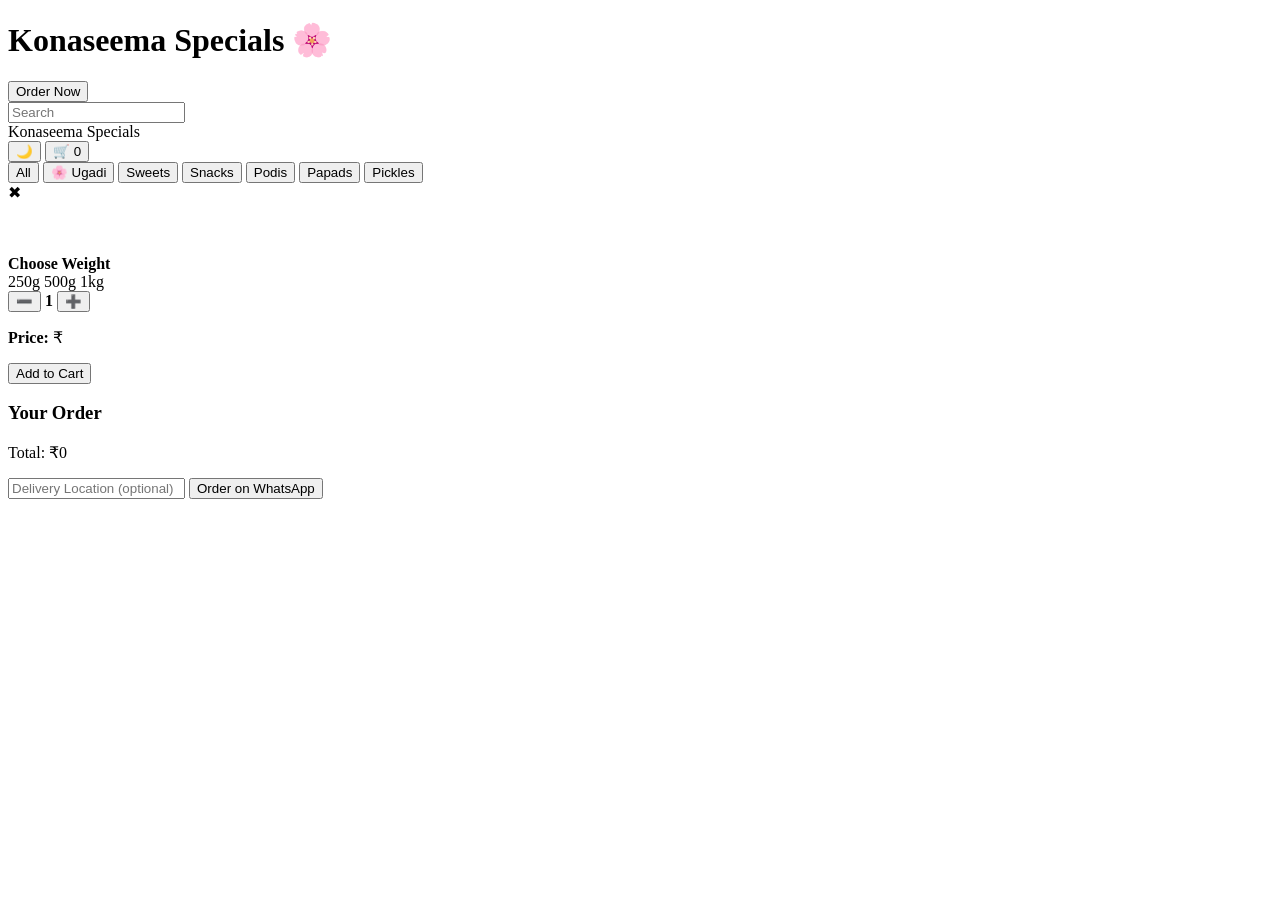
==== index.html @ 53cd60fb "Update index.html" ====
<!DOCTYPE html>
<html lang="en">
<head>
<meta charset="UTF-8">
<meta name="viewport" content="width=device-width, initial-scale=1.0">
<title>Konaseema Specials – WhatsApp Menu</title>
<link href="https://fonts.googleapis.com/css2?family=Poppins:wght@300;400;500;600;700&display=swap" rel="stylesheet">
<link rel="stylesheet" href="style.css">
</head>
<body>

<div class="hero">
  <div>
    <h1>Konaseema Specials 🌸</h1>
    <button onclick="scrollToTop()">Order Now</button>
  </div>
</div>

<header>
  <input class="search" placeholder="Search" oninput="searchItems(this.value)">
  <div class="logo" onclick="scrollToTop()">Konaseema Specials</div>
  <div>
    <button class="toggle" onclick="toggleDark()">🌙</button>
    <button onclick="toggleCart()">🛒 <span id="count">0</span></button>
  </div>
</header>

<div class="featured" id="featured"></div>

<div class="categories">
  <button class="active" onclick="setCat('All',this)">All</button>
  <button onclick="setCat('Ugadi',this)">🌸 Ugadi</button>
  <button onclick="setCat('Sweets',this)">Sweets</button>
  <button onclick="setCat('Snacks',this)">Snacks</button>
  <button onclick="setCat('Podis',this)">Podis</button>
  <button onclick="setCat('Papads',this)">Papads</button>
  <button onclick="setCat('Pickles',this)">Pickles</button>
</div>

<div class="products" id="products"></div>

<!-- Modal -->
<div class="modal" id="modal">
  <div class="modal-content">
    <span class="modal-close" onclick="closeModal()">✖</span>
    <h3 id="mName"></h3>
    <img id="mImg" style="width:100%;border-radius:16px;margin-bottom:.6rem" loading="lazy">
    <p id="mDesc"></p>
    <strong>Choose Weight</strong>
    <div class="weight-boxes">
      <span onclick="setWeight(250,this)">250g</span>
      <span class="active" onclick="setWeight(500,this)">500g</span>
      <span onclick="setWeight(1000,this)">1kg</span>
    </div>
    <div class="qty-box">
      <button onclick="changeModalQty(-1)">➖</button>
      <strong id="modalQty">1</strong>
      <button onclick="changeModalQty(1)">➕</button>
    </div>
    <p><strong>Price:</strong> ₹<span id="mPrice"></span></p>
    <button class="primary" onclick="addToCart()">Add to Cart</button>
  </div>
</div>

<!-- Cart -->
<div class="cart" id="cart">
  <h3>Your Order</h3>
  <div id="cartItems"></div>
  <p>Total: ₹<span id="total">0</span></p>
  <input id="location" placeholder="Delivery Location (optional)">
  <button class="primary" onclick="checkout()">Order on WhatsApp</button>
</div>

<script src="script.js"></script>
</body>
</html>
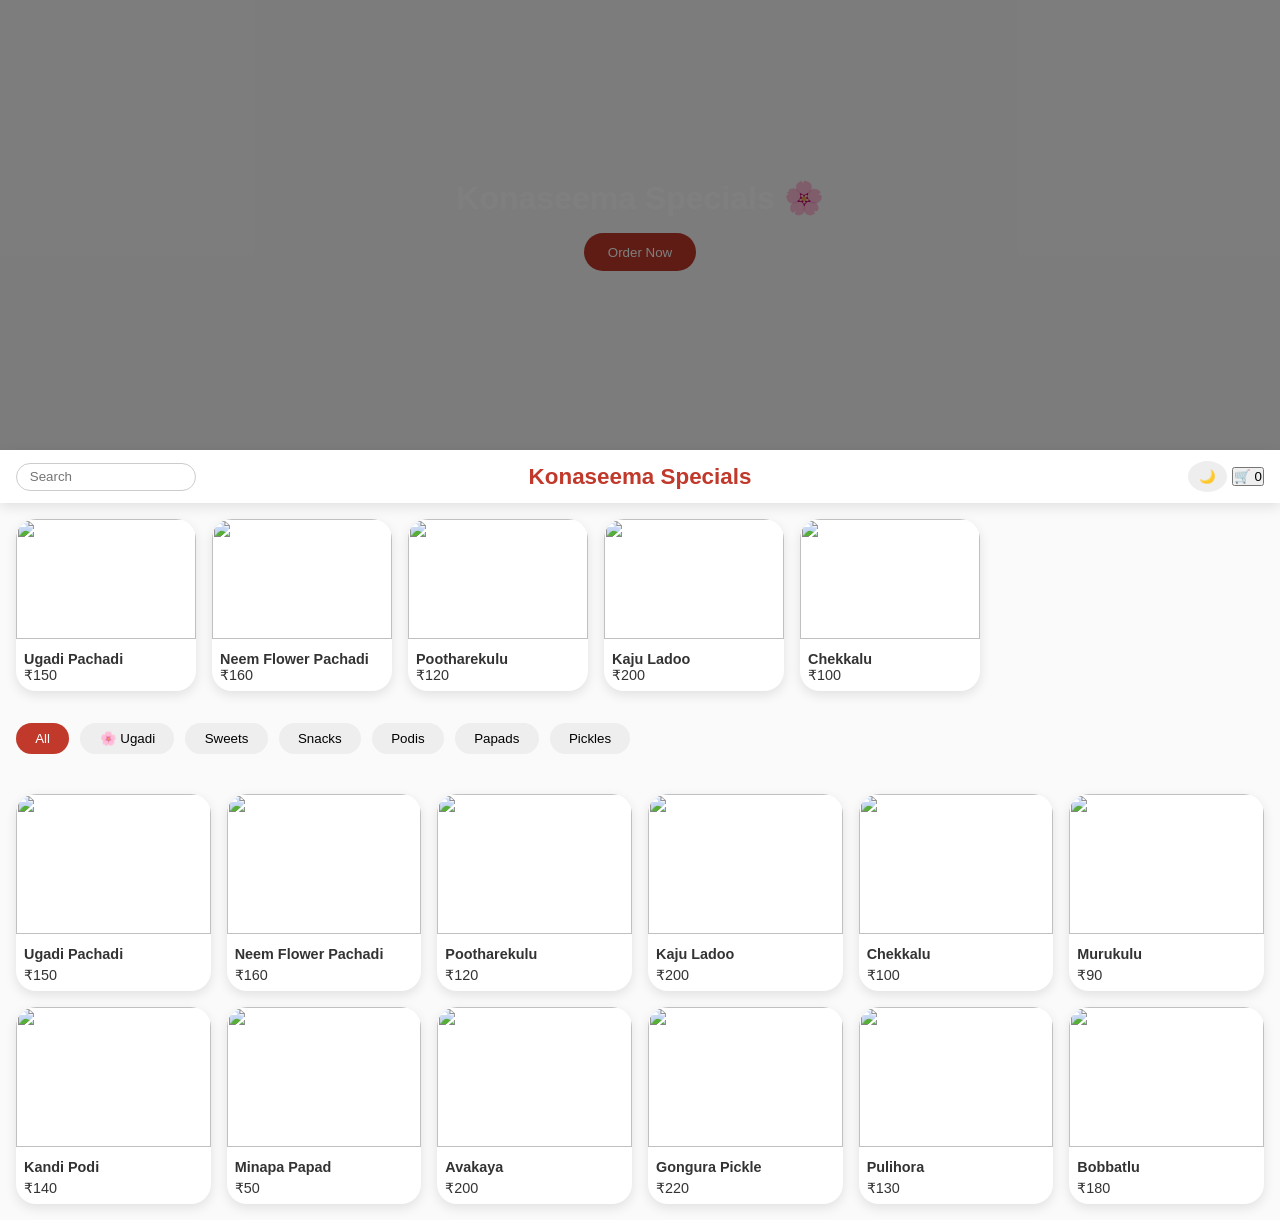
==== commit 0b638b4c: "Update index.html" ====
--- a/index.html
+++ b/index.html
@@ -71,6 +71,12 @@
   <button class="primary" onclick="checkout()">Order on WhatsApp</button>
 </div>
 
+<!-- Sticky WhatsApp Button -->
+<button class="whatsapp-btn" onclick="checkout()">🟢 Order on WhatsApp</button>
+
+<!-- Toast Notification -->
+<div id="toast">Item Added to Cart ✅</div>
+
 <script src="script.js"></script>
 </body>
 </html>
--- a/style.css
+++ b/style.css
@@ -0,0 +1,71 @@
+*{box-sizing:border-box;margin:0;padding:0;font-family:'Poppins',sans-serif;}
+body{background:#fafafa;color:#333;scroll-behavior:smooth;}
+body.dark{background:#121212;color:#eee;}
+
+header{position:sticky;top:0;background:#fff;padding:0.7rem 1rem;display:flex;align-items:center;justify-content:space-between;box-shadow:0 4px 12px rgba(0,0,0,.1);z-index:30;}
+.logo{position:absolute;left:50%;transform:translateX(-50%);font-weight:700;font-size:1.4rem;color:#c0392b;cursor:pointer;}
+.search{width:180px;padding:.35rem .8rem;border-radius:20px;border:1px solid #ccc;}
+.toggle{border:none;background:#eee;border-radius:50%;padding:.5rem .7rem;cursor:pointer;}
+button{cursor:pointer;}
+
+.hero{height:50vh;background:url('https://images.unsplash.com/photo-1601050690597-df0568f70950?auto=format&fit=crop&w=1400&q=80') center/cover no-repeat;display:flex;align-items:center;justify-content:center;text-align:center;position:relative;}
+.hero::after{content:'';position:absolute;inset:0;background:rgba(0,0,0,.5);}
+.hero h1{color:#fff;font-size:2rem;z-index:1;margin-bottom:1rem;}
+.hero button{z-index:1;padding:0.7rem 1.5rem;border:none;border-radius:50px;background:#c0392b;color:#fff;}
+
+.featured{padding:1rem;display:flex;gap:1rem;overflow-x:auto;transition:all .3s;}
+.featured::-webkit-scrollbar{display:none;}
+.featured-item{min-width:180px;background:#fff;border-radius:20px;box-shadow:0 4px 12px rgba(0,0,0,.1);flex-shrink:0;transition:transform .3s,opacity .3s;}
+.featured-item.hide{opacity:0;transform:translateX(-50px);}
+.featured-item:hover{transform:scale(1.05);}
+.featured-item img{width:100%;height:120px;object-fit:cover;border-radius:20px 20px 0 0;}
+.featured-item .info{padding:.5rem;font-size:0.9rem;}
+
+.categories{display:flex;gap:.7rem;padding:1rem;overflow-x:auto;margin-bottom:.5rem;}
+.categories button{border:none;padding:.5rem 1.2rem;border-radius:25px;background:#eee;font-weight:500;}
+.categories button.active{background:#c0392b;color:#fff;}
+
+.products{padding:1rem;display:grid;grid-template-columns:repeat(auto-fill,minmax(180px,1fr));gap:1rem;}
+.product{background:#fff;border-radius:20px;overflow:hidden;box-shadow:0 4px 12px rgba(0,0,0,.1);transition:transform .3s;}
+.product:hover{transform:scale(1.03);}
+.product img{width:100%;height:140px;object-fit:cover;}
+.product .info{padding:.5rem;font-size:0.9rem;}
+.product .info strong{display:block;margin-bottom:.3rem;font-weight:600;}
+
+.modal{position:fixed;inset:0;background:rgba(0,0,0,.65);display:none;align-items:center;justify-content:center;z-index:40;}
+.modal.active{display:flex;}
+.modal-content{background:#fff;border-radius:20px;width:90%;max-width:480px;padding:1rem;max-height:90vh;overflow-y:auto;position:relative;}
+.modal-close{position:absolute;right:10px;top:10px;font-size:1.2rem;cursor:pointer;}
+.weight-boxes span{display:inline-block;padding:.3rem .8rem;border:1px solid #ccc;border-radius:16px;margin:.3rem .2rem;cursor:pointer;}
+.weight-boxes span.active{background:#c0392b;color:#fff;}
+.qty-box{display:flex;justify-content:center;align-items:center;gap:12px;margin:.8rem 0;}
+.qty-box button{padding:.3rem .7rem;border:none;background:#eee;border-radius:6px;}
+
+.cart{position:fixed;right:-100%;top:0;width:90%;max-width:420px;height:100%;background:#fff;padding:1rem;box-shadow:-4px 0 24px rgba(0,0,0,.4);transition:right .3s;z-index:50;overflow-y:auto;}
+.cart.open{right:0;}
+.cart-item{display:flex;justify-content:space-between;align-items:center;margin:.5rem 0; padding:.4rem; border-radius:12px; box-shadow:0 2px 6px rgba(0,0,0,.1);transition:all .3s;}
+.cart-item.added{animation:addPop .4s;}
+@keyframes addPop{0%{transform:scale(0.5);opacity:0;}50%{transform:scale(1.2);opacity:1;}100%{transform:scale(1);opacity:1;}}
+
+.cart-item span button{padding:.2rem .6rem;border-radius:6px;background:#eee;border:none;}
+.primary{background:#c0392b;color:#fff;border:none;padding:.7rem;border-radius:16px;width:100%;margin-top:8px;font-weight:600;}
+input#location{width:100%;margin:.4rem 0;padding:.4rem;border-radius:8px;border:1px solid #ccc;}
+
+/* Sticky WhatsApp button */
+.whatsapp-btn{
+  position:fixed;bottom:20px;right:20px;background:#25D366;color:#fff;border:none;border-radius:50px;padding:.8rem 1rem;font-size:1rem;box-shadow:0 4px 12px rgba(0,0,0,.2);z-index:100;cursor:pointer;display:none;
+}
+@media(max-width:768px){.whatsapp-btn{display:block;}}
+
+/* Toast notification */
+#toast{
+  position:fixed;bottom:80px;left:50%;transform:translateX(-50%);
+  background:#333;color:#fff;padding:.6rem 1rem;border-radius:12px;opacity:0;pointer-events:none;transition:opacity .3s;
+  z-index:100;
+}
+
+@media(max-width:600px){
+  .hero h1{font-size:1.5rem;}
+  .featured-item{min-width:140px;}
+  .products{grid-template-columns:repeat(auto-fill,minmax(140px,1fr));gap:0.8rem;}
+}
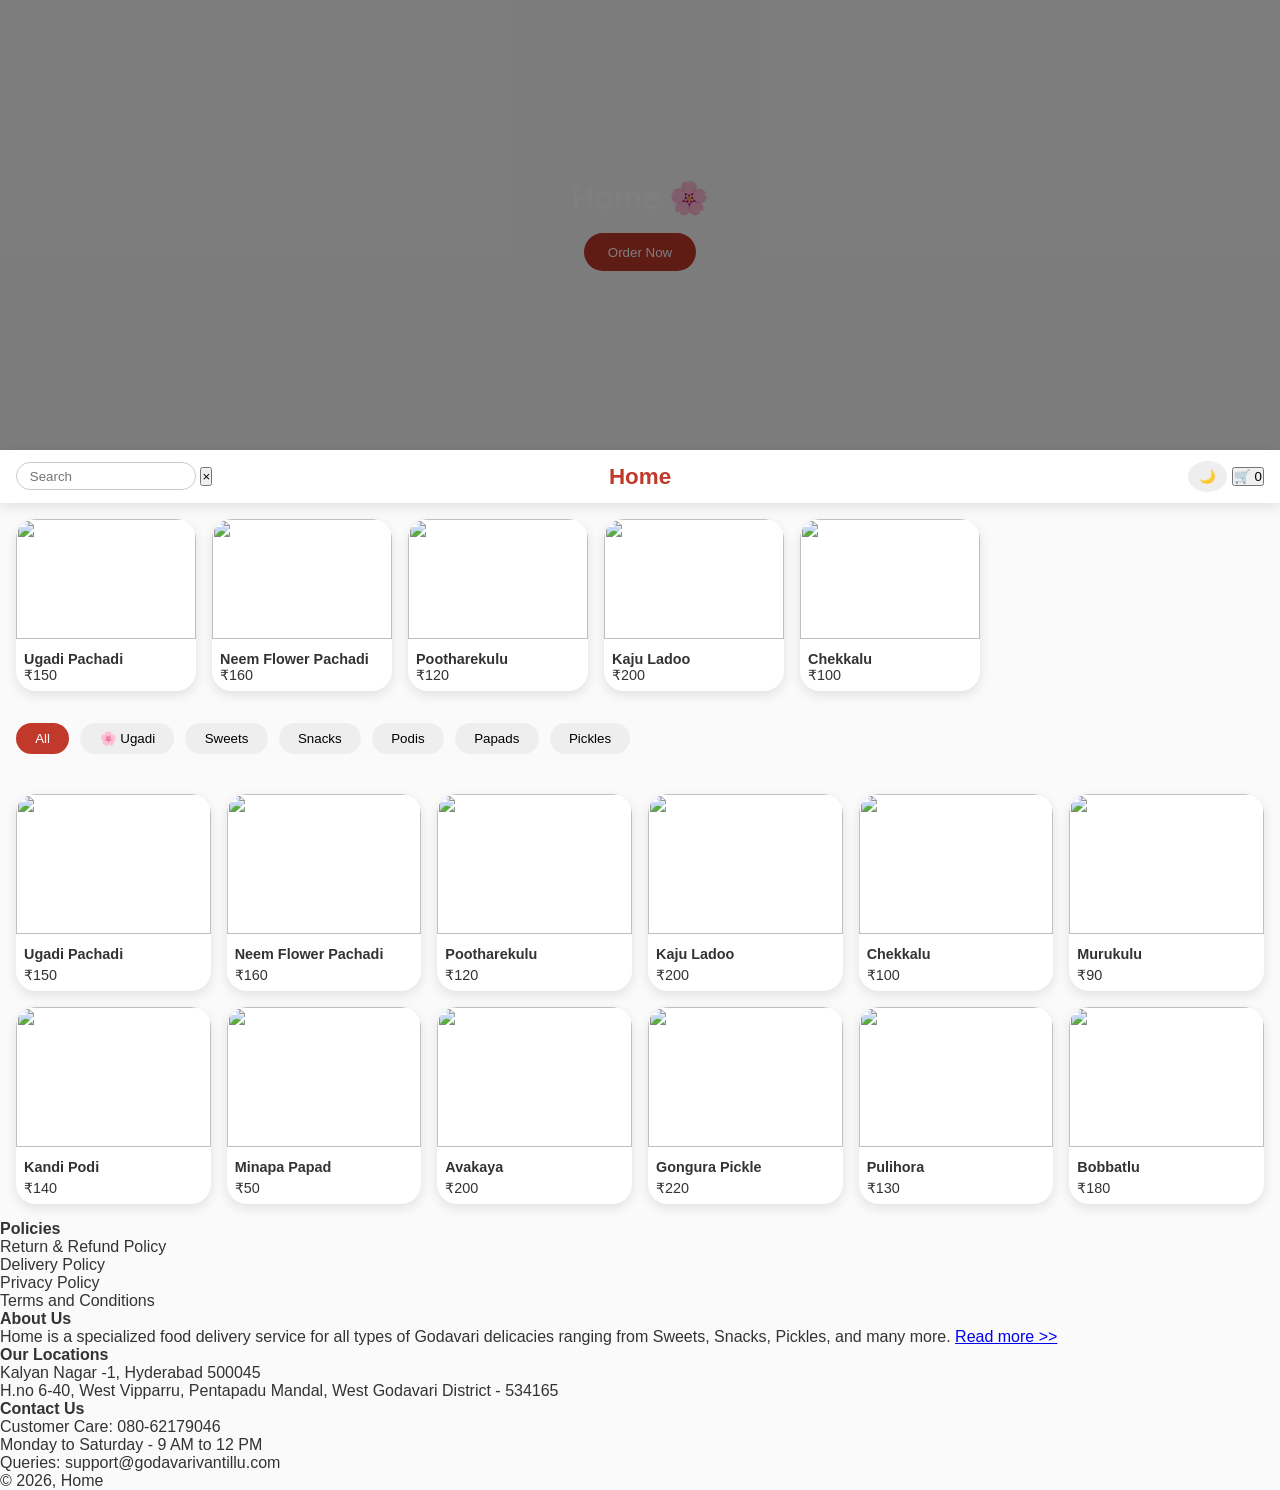
==== commit f2489393: "Update index.html" ====
--- a/index.html
+++ b/index.html
@@ -3,7 +3,7 @@
 <head>
 <meta charset="UTF-8">
 <meta name="viewport" content="width=device-width, initial-scale=1.0">
-<title>Konaseema Specials – WhatsApp Menu</title>
+<title>Home – WhatsApp Menu</title>
 <link href="https://fonts.googleapis.com/css2?family=Poppins:wght@300;400;500;600;700&display=swap" rel="stylesheet">
 <link rel="stylesheet" href="style.css">
 </head>
@@ -11,14 +11,17 @@
 
 <div class="hero">
   <div>
-    <h1>Konaseema Specials 🌸</h1>
+    <h1>Home 🌸</h1>
     <button onclick="scrollToTop()">Order Now</button>
   </div>
 </div>
 
 <header>
-  <input class="search" placeholder="Search" oninput="searchItems(this.value)">
-  <div class="logo" onclick="scrollToTop()">Konaseema Specials</div>
+  <div class="search-wrapper">
+    <input id="search" class="search" placeholder="Search" oninput="searchItems(this.value)">
+    <button class="clear-btn" onclick="clearSearch()">×</button>
+  </div>
+  <div class="logo" onclick="scrollToTop()">Home</div>
   <div>
     <button class="toggle" onclick="toggleDark()">🌙</button>
     <button onclick="toggleCart()">🛒 <span id="count">0</span></button>
@@ -77,6 +80,32 @@
 <!-- Toast Notification -->
 <div id="toast">Item Added to Cart ✅</div>
 
+<!-- Footer -->
+<footer>
+  <div class="footer-section">
+    <h4>Policies</h4>
+    <ul>
+      <li>Return & Refund Policy</li>
+      <li>Delivery Policy</li>
+      <li>Privacy Policy</li>
+      <li>Terms and Conditions</li>
+    </ul>
+  </div>
+  <div class="footer-section">
+    <h4>About Us</h4>
+    <p>Home is a specialized food delivery service for all types of Godavari delicacies ranging from Sweets, Snacks, Pickles, and many more. <a href="#">Read more &gt;&gt;</a></p>
+  </div>
+  <div class="footer-section">
+    <h4>Our Locations</h4>
+    <p>Kalyan Nagar -1, Hyderabad 500045<br>H.no 6-40, West Vipparru, Pentapadu Mandal, West Godavari District - 534165</p>
+  </div>
+  <div class="footer-section">
+    <h4>Contact Us</h4>
+    <p>Customer Care: 080-62179046<br>Monday to Saturday - 9 AM to 12 PM<br>Queries: support@godavarivantillu.com</p>
+  </div>
+  <p class="footer-copy">© 2026, Home</p>
+</footer>
+
 <script src="script.js"></script>
 </body>
 </html>
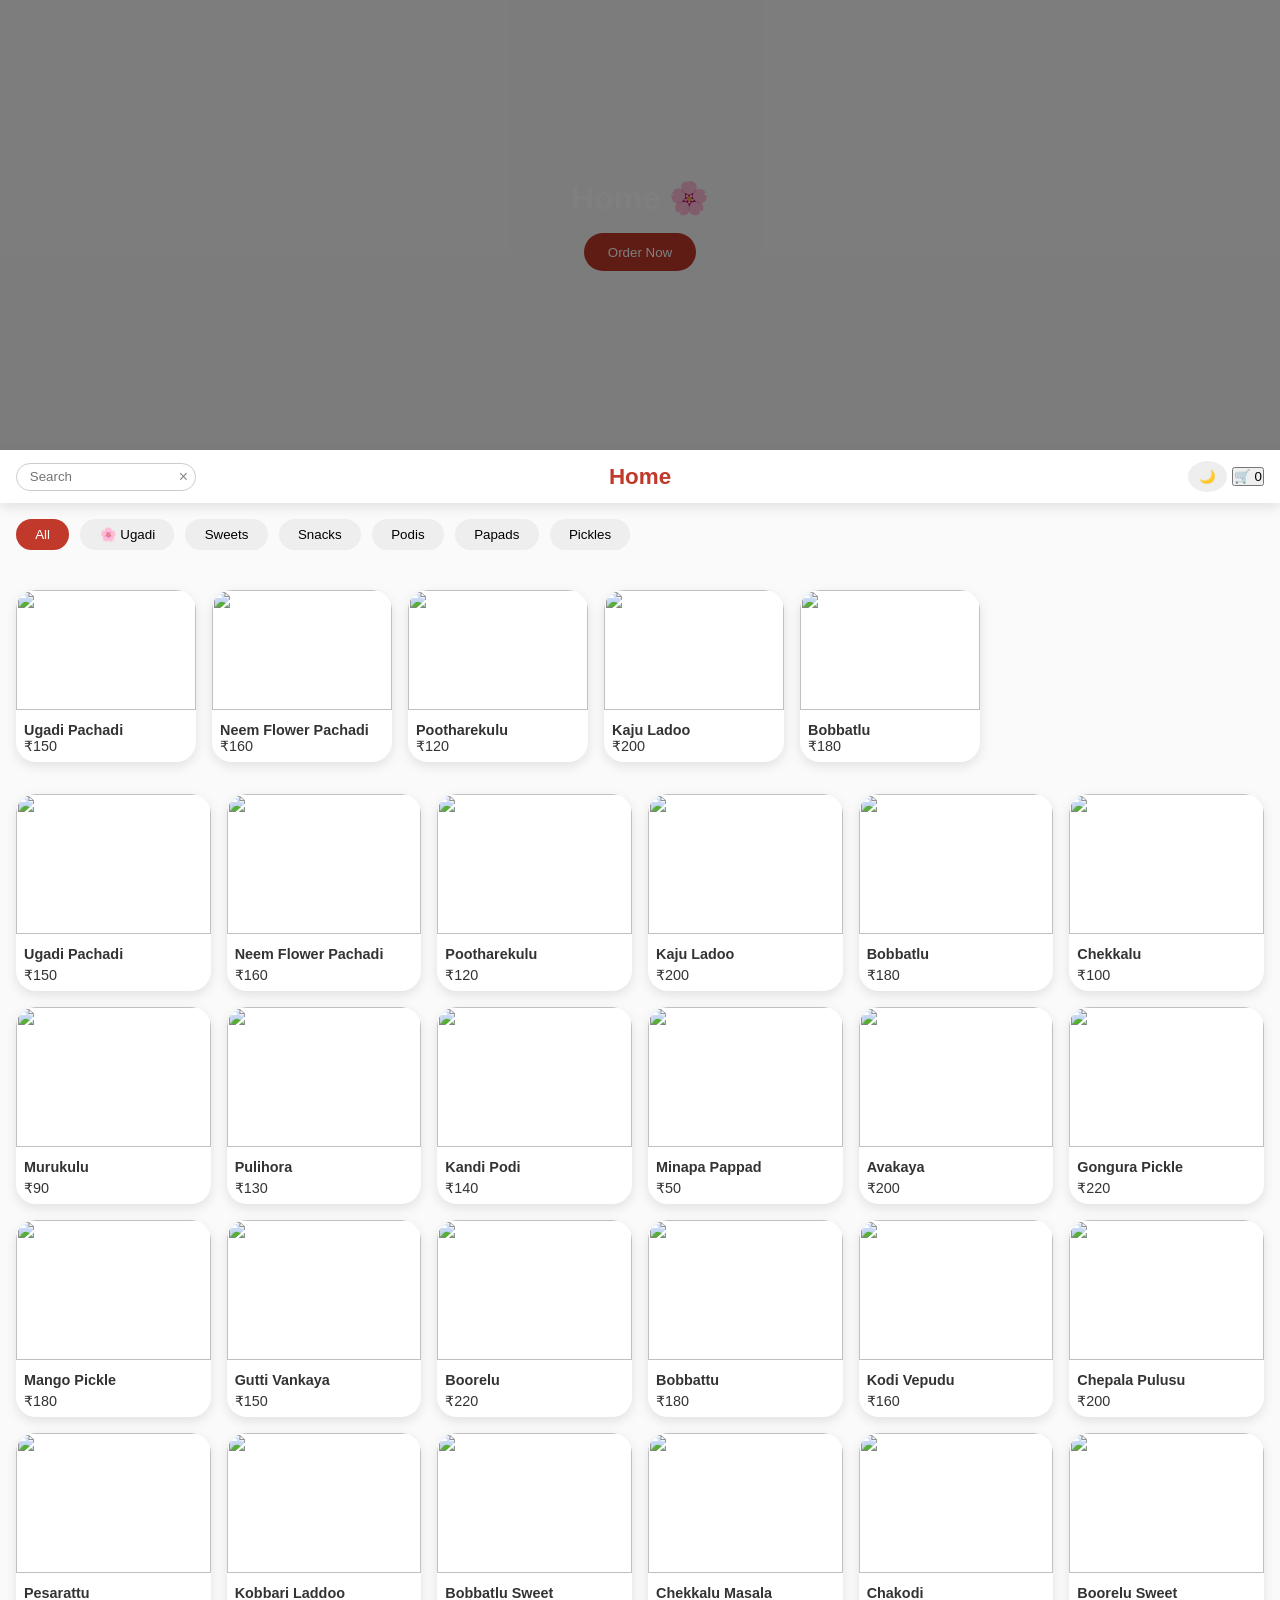
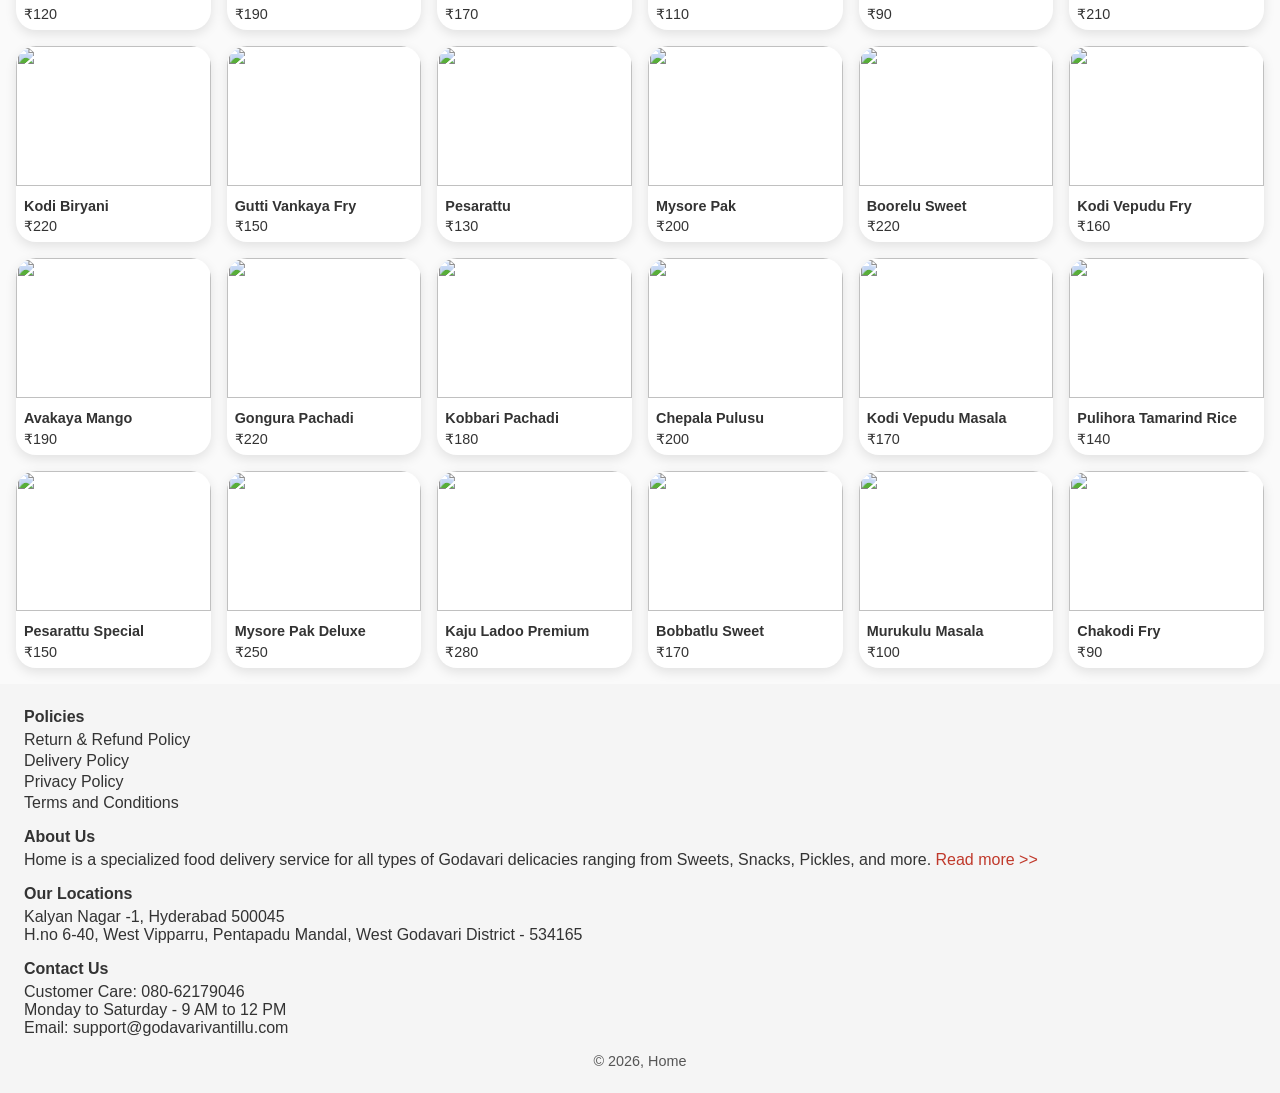
==== commit 52742684: "Update index.html" ====
--- a/index.html
+++ b/index.html
@@ -9,6 +9,7 @@
 </head>
 <body>
 
+<!-- Hero Banner -->
 <div class="hero">
   <div>
     <h1>Home 🌸</h1>
@@ -16,6 +17,7 @@
   </div>
 </div>
 
+<!-- Header -->
 <header>
   <div class="search-wrapper">
     <input id="search" class="search" placeholder="Search" oninput="searchItems(this.value)">
@@ -28,8 +30,7 @@
   </div>
 </header>
 
-<div class="featured" id="featured"></div>
-
+<!-- Categories -->
 <div class="categories">
   <button class="active" onclick="setCat('All',this)">All</button>
   <button onclick="setCat('Ugadi',this)">🌸 Ugadi</button>
@@ -40,6 +41,10 @@
   <button onclick="setCat('Pickles',this)">Pickles</button>
 </div>
 
+<!-- Featured Items (Horizontal Carousel) -->
+<div class="featured" id="featured"></div>
+
+<!-- Product Grid -->
 <div class="products" id="products"></div>
 
 <!-- Modal -->
@@ -47,7 +52,7 @@
   <div class="modal-content">
     <span class="modal-close" onclick="closeModal()">✖</span>
     <h3 id="mName"></h3>
-    <img id="mImg" style="width:100%;border-radius:16px;margin-bottom:.6rem" loading="lazy">
+    <img id="mImg" loading="lazy">
     <p id="mDesc"></p>
     <strong>Choose Weight</strong>
     <div class="weight-boxes">
@@ -74,13 +79,13 @@
   <button class="primary" onclick="checkout()">Order on WhatsApp</button>
 </div>
 
-<!-- Sticky WhatsApp Button -->
+<!-- WhatsApp Button -->
 <button class="whatsapp-btn" onclick="checkout()">🟢 Order on WhatsApp</button>
 
-<!-- Toast Notification -->
+<!-- Toast -->
 <div id="toast">Item Added to Cart ✅</div>
 
-<!-- Footer -->
+<!-- Footer / Bottom Banner -->
 <footer>
   <div class="footer-section">
     <h4>Policies</h4>
@@ -91,18 +96,22 @@
       <li>Terms and Conditions</li>
     </ul>
   </div>
+
   <div class="footer-section">
     <h4>About Us</h4>
-    <p>Home is a specialized food delivery service for all types of Godavari delicacies ranging from Sweets, Snacks, Pickles, and many more. <a href="#">Read more &gt;&gt;</a></p>
+    <p>Home is a specialized food delivery service for all types of Godavari delicacies ranging from Sweets, Snacks, Pickles, and more. <a href="#">Read more &gt;&gt;</a></p>
   </div>
+
   <div class="footer-section">
     <h4>Our Locations</h4>
     <p>Kalyan Nagar -1, Hyderabad 500045<br>H.no 6-40, West Vipparru, Pentapadu Mandal, West Godavari District - 534165</p>
   </div>
+
   <div class="footer-section">
     <h4>Contact Us</h4>
-    <p>Customer Care: 080-62179046<br>Monday to Saturday - 9 AM to 12 PM<br>Queries: support@godavarivantillu.com</p>
+    <p>Customer Care: 080-62179046<br>Monday to Saturday - 9 AM to 12 PM<br>Email: support@godavarivantillu.com</p>
   </div>
+
   <p class="footer-copy">© 2026, Home</p>
 </footer>
 
--- a/style.css
+++ b/style.css
@@ -4,7 +4,9 @@
 
 header{position:sticky;top:0;background:#fff;padding:0.7rem 1rem;display:flex;align-items:center;justify-content:space-between;box-shadow:0 4px 12px rgba(0,0,0,.1);z-index:30;}
 .logo{position:absolute;left:50%;transform:translateX(-50%);font-weight:700;font-size:1.4rem;color:#c0392b;cursor:pointer;}
+.search-wrapper{position:relative;}
 .search{width:180px;padding:.35rem .8rem;border-radius:20px;border:1px solid #ccc;}
+.clear-btn{position:absolute;right:0;top:0;bottom:0;background:none;border:none;font-size:1rem;padding:0 .5rem;cursor:pointer;color:#888;}
 .toggle{border:none;background:#eee;border-radius:50%;padding:.5rem .7rem;cursor:pointer;}
 button{cursor:pointer;}
 
@@ -64,8 +66,18 @@
   z-index:100;
 }
 
+/* Footer */
+footer{background:#f5f5f5;padding:1.5rem;color:#333;}
+footer .footer-section{margin-bottom:1rem;}
+footer .footer-section h4{font-weight:600;margin-bottom:.3rem;}
+footer .footer-section ul{list-style:none;}
+footer .footer-section ul li{margin:.2rem 0;}
+footer .footer-section a{color:#c0392b;text-decoration:none;}
+.footer-copy{text-align:center;margin-top:1rem;font-size:0.9rem;color:#555;}
+
 @media(max-width:600px){
   .hero h1{font-size:1.5rem;}
   .featured-item{min-width:140px;}
   .products{grid-template-columns:repeat(auto-fill,minmax(140px,1fr));gap:0.8rem;}
+  .search{width:120px;}
 }
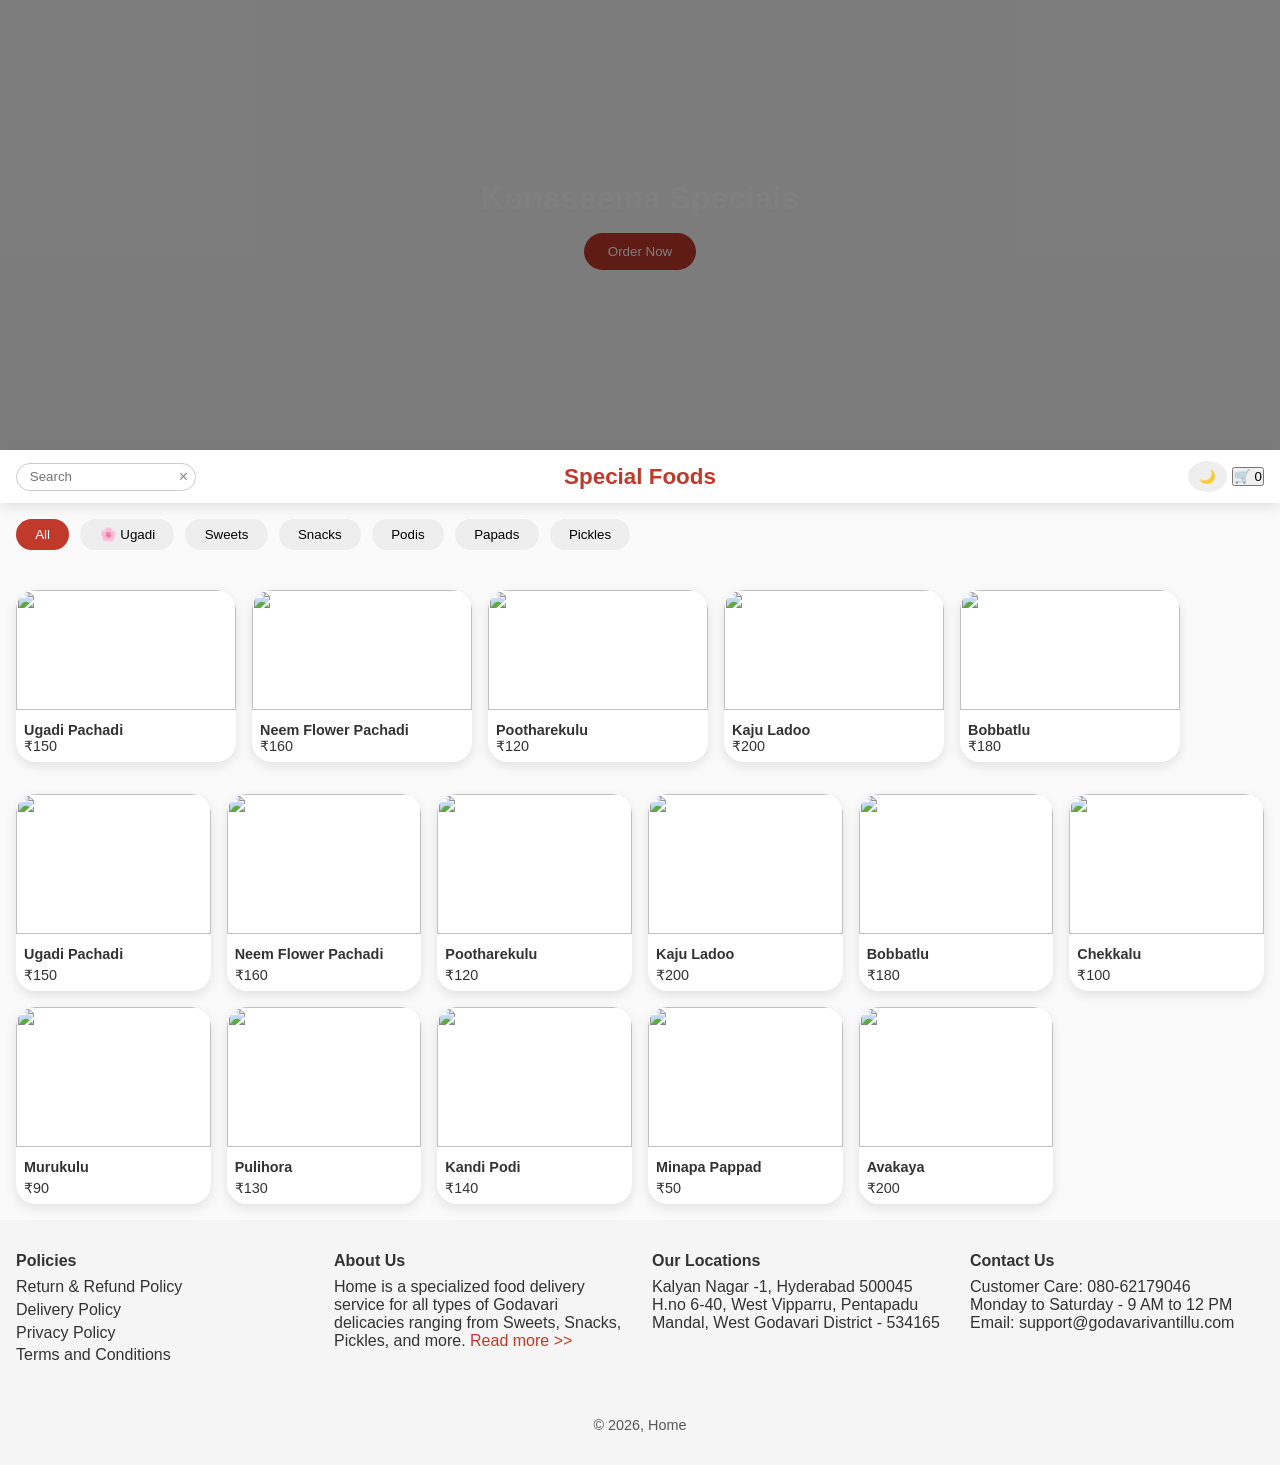
==== commit d67b23d9: "Update index.html" ====
--- a/index.html
+++ b/index.html
@@ -12,7 +12,7 @@
 <!-- Hero Banner -->
 <div class="hero">
   <div>
-    <h1>Home 🌸</h1>
+    <h1> Konaseema Specials</h1>
     <button onclick="scrollToTop()">Order Now</button>
   </div>
 </div>
@@ -23,7 +23,7 @@
     <input id="search" class="search" placeholder="Search" oninput="searchItems(this.value)">
     <button class="clear-btn" onclick="clearSearch()">×</button>
   </div>
-  <div class="logo" onclick="scrollToTop()">Home</div>
+  <div class="logo" onclick="scrollToTop()">Special Foods</div>
   <div>
     <button class="toggle" onclick="toggleDark()">🌙</button>
     <button onclick="toggleCart()">🛒 <span id="count">0</span></button>
--- a/style.css
+++ b/style.css
@@ -1,32 +1,37 @@
+/* Global Styles */
 *{box-sizing:border-box;margin:0;padding:0;font-family:'Poppins',sans-serif;}
 body{background:#fafafa;color:#333;scroll-behavior:smooth;}
 body.dark{background:#121212;color:#eee;}
+button{cursor:pointer;}
 
-header{position:sticky;top:0;background:#fff;padding:0.7rem 1rem;display:flex;align-items:center;justify-content:space-between;box-shadow:0 4px 12px rgba(0,0,0,.1);z-index:30;}
+/* Header */
+header{position:sticky;top:0;background:#fff;padding:.7rem 1rem;display:flex;align-items:center;justify-content:space-between;box-shadow:0 4px 12px rgba(0,0,0,.1);z-index:30;}
 .logo{position:absolute;left:50%;transform:translateX(-50%);font-weight:700;font-size:1.4rem;color:#c0392b;cursor:pointer;}
 .search-wrapper{position:relative;}
 .search{width:180px;padding:.35rem .8rem;border-radius:20px;border:1px solid #ccc;}
 .clear-btn{position:absolute;right:0;top:0;bottom:0;background:none;border:none;font-size:1rem;padding:0 .5rem;cursor:pointer;color:#888;}
-.toggle{border:none;background:#eee;border-radius:50%;padding:.5rem .7rem;cursor:pointer;}
-button{cursor:pointer;}
+.toggle{border:none;background:#eee;border-radius:50%;padding:.5rem .7rem;}
 
+/* Hero */
 .hero{height:50vh;background:url('https://images.unsplash.com/photo-1601050690597-df0568f70950?auto=format&fit=crop&w=1400&q=80') center/cover no-repeat;display:flex;align-items:center;justify-content:center;text-align:center;position:relative;}
 .hero::after{content:'';position:absolute;inset:0;background:rgba(0,0,0,.5);}
 .hero h1{color:#fff;font-size:2rem;z-index:1;margin-bottom:1rem;}
-.hero button{z-index:1;padding:0.7rem 1.5rem;border:none;border-radius:50px;background:#c0392b;color:#fff;}
+.hero button{z-index:1;padding:.7rem 1.5rem;border:none;border-radius:50px;background:#c0392b;color:#fff;}
 
-.featured{padding:1rem;display:flex;gap:1rem;overflow-x:auto;transition:all .3s;}
-.featured::-webkit-scrollbar{display:none;}
-.featured-item{min-width:180px;background:#fff;border-radius:20px;box-shadow:0 4px 12px rgba(0,0,0,.1);flex-shrink:0;transition:transform .3s,opacity .3s;}
-.featured-item.hide{opacity:0;transform:translateX(-50px);}
-.featured-item:hover{transform:scale(1.05);}
-.featured-item img{width:100%;height:120px;object-fit:cover;border-radius:20px 20px 0 0;}
-.featured-item .info{padding:.5rem;font-size:0.9rem;}
-
+/* Categories */
 .categories{display:flex;gap:.7rem;padding:1rem;overflow-x:auto;margin-bottom:.5rem;}
 .categories button{border:none;padding:.5rem 1.2rem;border-radius:25px;background:#eee;font-weight:500;}
 .categories button.active{background:#c0392b;color:#fff;}
 
+/* Featured Items */
+.featured{display:flex;flex-direction:row;gap:1rem;overflow-x:auto;padding:1rem;scroll-behavior:smooth;}
+.featured::-webkit-scrollbar{display:none;}
+.featured-item{min-width:220px;flex-shrink:0;background:#fff;border-radius:20px;box-shadow:0 4px 12px rgba(0,0,0,.1);transition:transform .3s;}
+.featured-item img{width:100%;height:120px;object-fit:cover;border-radius:20px 20px 0 0;}
+.featured-item .info{padding:.5rem;font-size:0.9rem;}
+.featured-item:hover{transform:scale(1.05);}
+
+/* Product Grid */
 .products{padding:1rem;display:grid;grid-template-columns:repeat(auto-fill,minmax(180px,1fr));gap:1rem;}
 .product{background:#fff;border-radius:20px;overflow:hidden;box-shadow:0 4px 12px rgba(0,0,0,.1);transition:transform .3s;}
 .product:hover{transform:scale(1.03);}
@@ -34,6 +39,7 @@
 .product .info{padding:.5rem;font-size:0.9rem;}
 .product .info strong{display:block;margin-bottom:.3rem;font-weight:600;}
 
+/* Modal */
 .modal{position:fixed;inset:0;background:rgba(0,0,0,.65);display:none;align-items:center;justify-content:center;z-index:40;}
 .modal.active{display:flex;}
 .modal-content{background:#fff;border-radius:20px;width:90%;max-width:480px;padding:1rem;max-height:90vh;overflow-y:auto;position:relative;}
@@ -43,41 +49,36 @@
 .qty-box{display:flex;justify-content:center;align-items:center;gap:12px;margin:.8rem 0;}
 .qty-box button{padding:.3rem .7rem;border:none;background:#eee;border-radius:6px;}
 
+/* Cart */
 .cart{position:fixed;right:-100%;top:0;width:90%;max-width:420px;height:100%;background:#fff;padding:1rem;box-shadow:-4px 0 24px rgba(0,0,0,.4);transition:right .3s;z-index:50;overflow-y:auto;}
 .cart.open{right:0;}
-.cart-item{display:flex;justify-content:space-between;align-items:center;margin:.5rem 0; padding:.4rem; border-radius:12px; box-shadow:0 2px 6px rgba(0,0,0,.1);transition:all .3s;}
+.cart-item{display:flex;justify-content:space-between;align-items:center;margin:.5rem 0;padding:.4rem;border-radius:12px;box-shadow:0 2px 6px rgba(0,0,0,.1);transition:all .3s;}
 .cart-item.added{animation:addPop .4s;}
 @keyframes addPop{0%{transform:scale(0.5);opacity:0;}50%{transform:scale(1.2);opacity:1;}100%{transform:scale(1);opacity:1;}}
-
 .cart-item span button{padding:.2rem .6rem;border-radius:6px;background:#eee;border:none;}
 .primary{background:#c0392b;color:#fff;border:none;padding:.7rem;border-radius:16px;width:100%;margin-top:8px;font-weight:600;}
 input#location{width:100%;margin:.4rem 0;padding:.4rem;border-radius:8px;border:1px solid #ccc;}
 
-/* Sticky WhatsApp button */
-.whatsapp-btn{
-  position:fixed;bottom:20px;right:20px;background:#25D366;color:#fff;border:none;border-radius:50px;padding:.8rem 1rem;font-size:1rem;box-shadow:0 4px 12px rgba(0,0,0,.2);z-index:100;cursor:pointer;display:none;
-}
+/* WhatsApp Button */
+.whatsapp-btn{position:fixed;bottom:20px;right:20px;background:#25D366;color:#fff;border:none;border-radius:50px;padding:.8rem 1rem;font-size:1rem;box-shadow:0 4px 12px rgba(0,0,0,.2);z-index:100;cursor:pointer;display:none;}
 @media(max-width:768px){.whatsapp-btn{display:block;}}
 
-/* Toast notification */
-#toast{
-  position:fixed;bottom:80px;left:50%;transform:translateX(-50%);
-  background:#333;color:#fff;padding:.6rem 1rem;border-radius:12px;opacity:0;pointer-events:none;transition:opacity .3s;
-  z-index:100;
-}
+/* Toast */
+#toast{position:fixed;bottom:80px;left:50%;transform:translateX(-50%);background:#333;color:#fff;padding:.6rem 1rem;border-radius:12px;opacity:0;pointer-events:none;transition:opacity .3s;z-index:100;}
 
-/* Footer */
-footer{background:#f5f5f5;padding:1.5rem;color:#333;}
-footer .footer-section{margin-bottom:1rem;}
-footer .footer-section h4{font-weight:600;margin-bottom:.3rem;}
-footer .footer-section ul{list-style:none;}
-footer .footer-section ul li{margin:.2rem 0;}
+/* Footer / Bottom Banner */
+footer{background:#f5f5f5;color:#333;padding:2rem 1rem;display:flex;flex-wrap:wrap;justify-content:space-between;gap:1.5rem;}
+footer .footer-section{flex:1 1 200px;min-width:180px;}
+footer .footer-section h4{font-weight:600;margin-bottom:.5rem;}
+footer .footer-section ul{list-style:none;padding:0;}
+footer .footer-section ul li{margin:.3rem 0;}
 footer .footer-section a{color:#c0392b;text-decoration:none;}
-.footer-copy{text-align:center;margin-top:1rem;font-size:0.9rem;color:#555;}
+.footer-copy{width:100%;text-align:center;margin-top:1.5rem;font-size:0.9rem;color:#555;}
 
+/* Responsive */
 @media(max-width:600px){
   .hero h1{font-size:1.5rem;}
   .featured-item{min-width:140px;}
-  .products{grid-template-columns:repeat(auto-fill,minmax(140px,1fr));gap:0.8rem;}
+  .products{grid-template-columns:repeat(auto-fill,minmax(140px,1fr));gap:.8rem;}
   .search{width:120px;}
 }
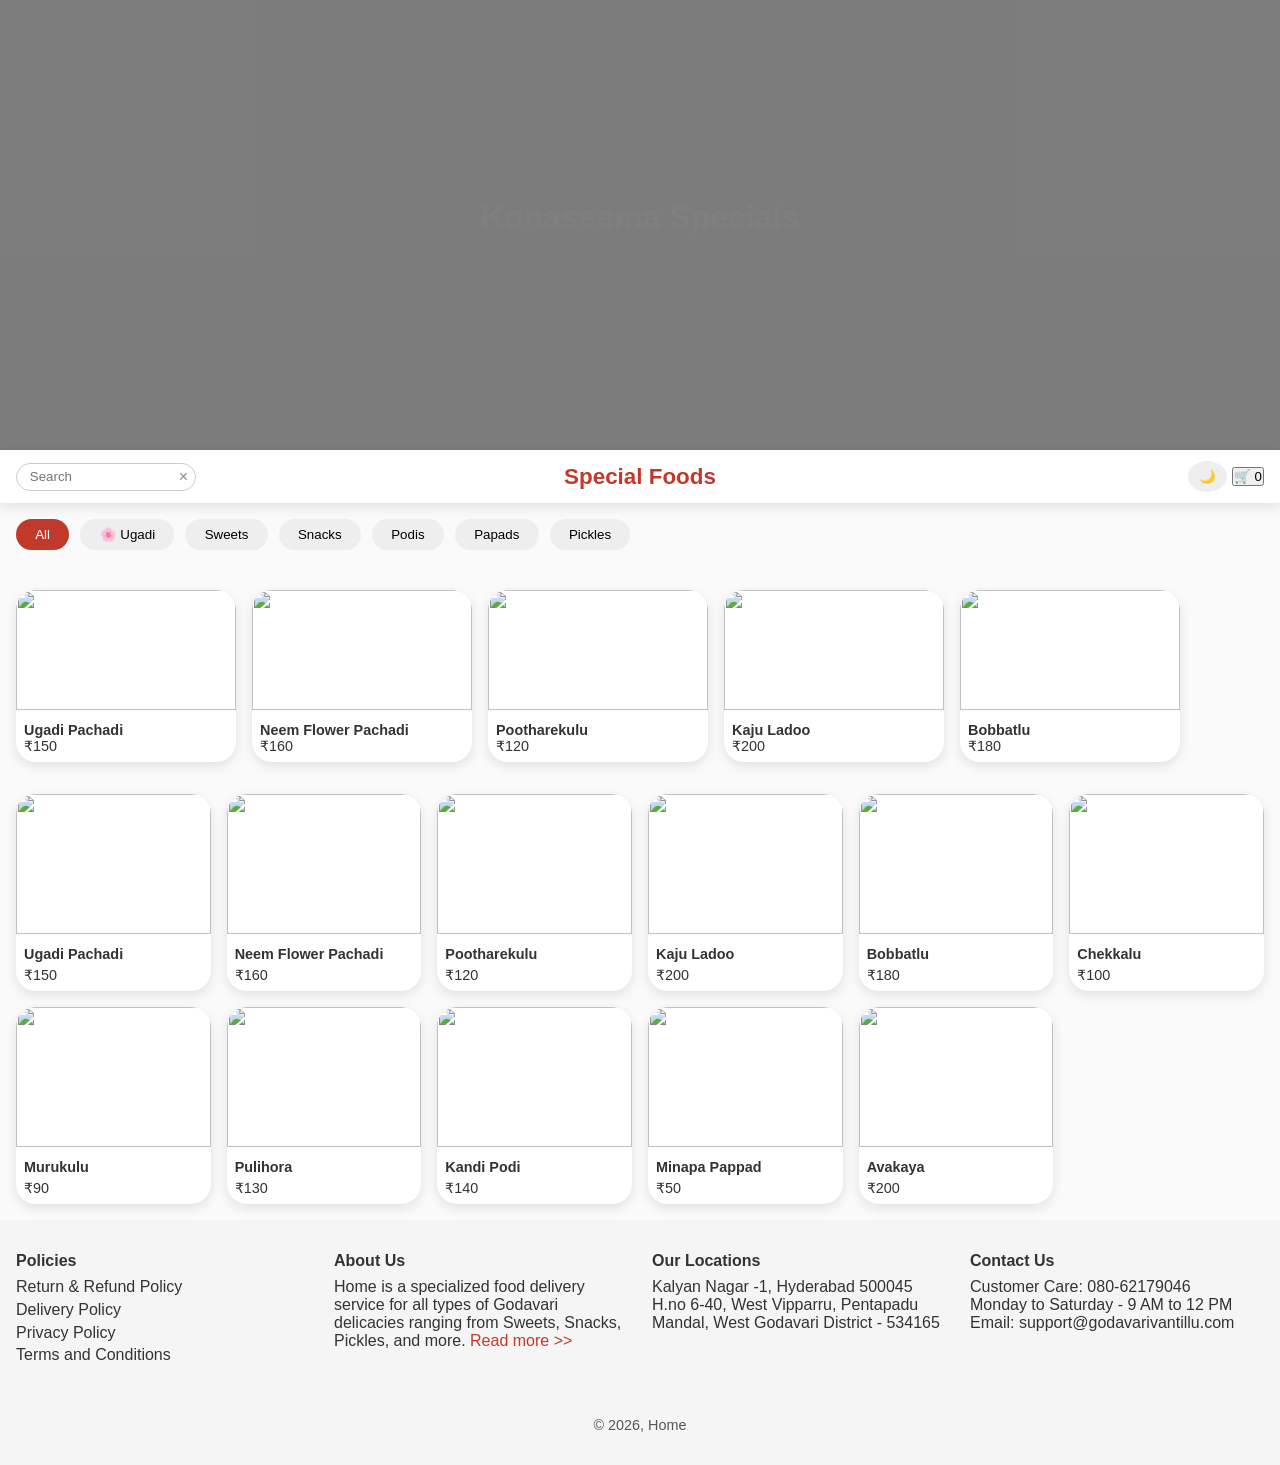
==== commit 014a94e7: "Update index.html" ====
--- a/index.html
+++ b/index.html
@@ -13,7 +13,7 @@
 <div class="hero">
   <div>
     <h1> Konaseema Specials</h1>
-    <button onclick="scrollToTop()">Order Now</button>
+  <!-- <button onclick="scrollToTop()">Order Now</button> -->
   </div>
 </div>
 
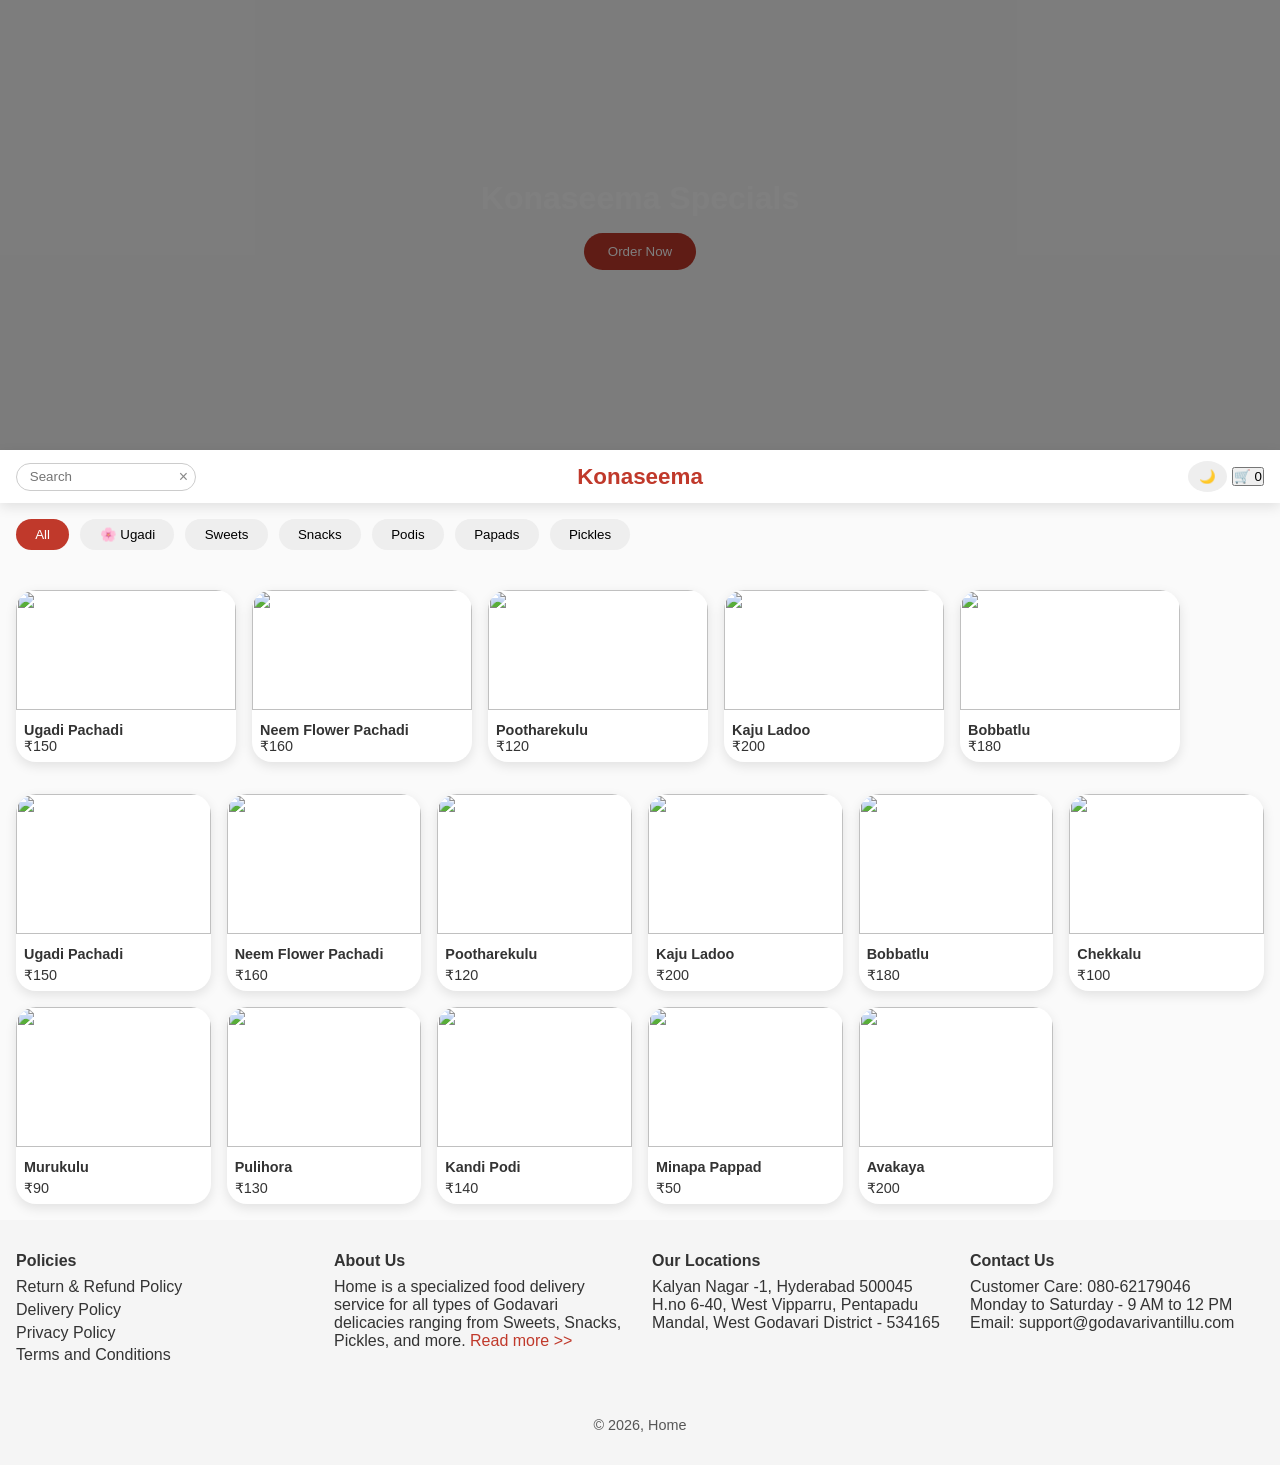
==== commit fcb56e5f: "Update index.html" ====
--- a/index.html
+++ b/index.html
@@ -9,21 +9,21 @@
 </head>
 <body>
 
-<!-- Hero Banner -->
+<!-- Hero -->
 <div class="hero">
   <div>
-    <h1> Konaseema Specials</h1>
-  <!-- <button onclick="scrollToTop()">Order Now</button> -->
+    <h1>Konaseema Specials</h1>
+    <button onclick="scrollToTop()">Order Now</button>
   </div>
 </div>
 
 <!-- Header -->
 <header>
+  <div class="logo" onclick="scrollToTop()"> Konaseema</div>
   <div class="search-wrapper">
     <input id="search" class="search" placeholder="Search" oninput="searchItems(this.value)">
     <button class="clear-btn" onclick="clearSearch()">×</button>
   </div>
-  <div class="logo" onclick="scrollToTop()">Special Foods</div>
   <div>
     <button class="toggle" onclick="toggleDark()">🌙</button>
     <button onclick="toggleCart()">🛒 <span id="count">0</span></button>
@@ -41,10 +41,10 @@
   <button onclick="setCat('Pickles',this)">Pickles</button>
 </div>
 
-<!-- Featured Items (Horizontal Carousel) -->
+<!-- Featured Items -->
 <div class="featured" id="featured"></div>
 
-<!-- Product Grid -->
+<!-- Products Grid -->
 <div class="products" id="products"></div>
 
 <!-- Modal -->
@@ -70,8 +70,9 @@
   </div>
 </div>
 
-<!-- Cart -->
+<!-- Cart / Order Summary -->
 <div class="cart" id="cart">
+  <span class="cart-close" onclick="toggleCart()">✖</span>
   <h3>Your Order</h3>
   <div id="cartItems"></div>
   <p>Total: ₹<span id="total">0</span></p>
@@ -79,13 +80,10 @@
   <button class="primary" onclick="checkout()">Order on WhatsApp</button>
 </div>
 
-<!-- WhatsApp Button -->
-<button class="whatsapp-btn" onclick="checkout()">🟢 Order on WhatsApp</button>
-
 <!-- Toast -->
 <div id="toast">Item Added to Cart ✅</div>
 
-<!-- Footer / Bottom Banner -->
+<!-- Footer -->
 <footer>
   <div class="footer-section">
     <h4>Policies</h4>
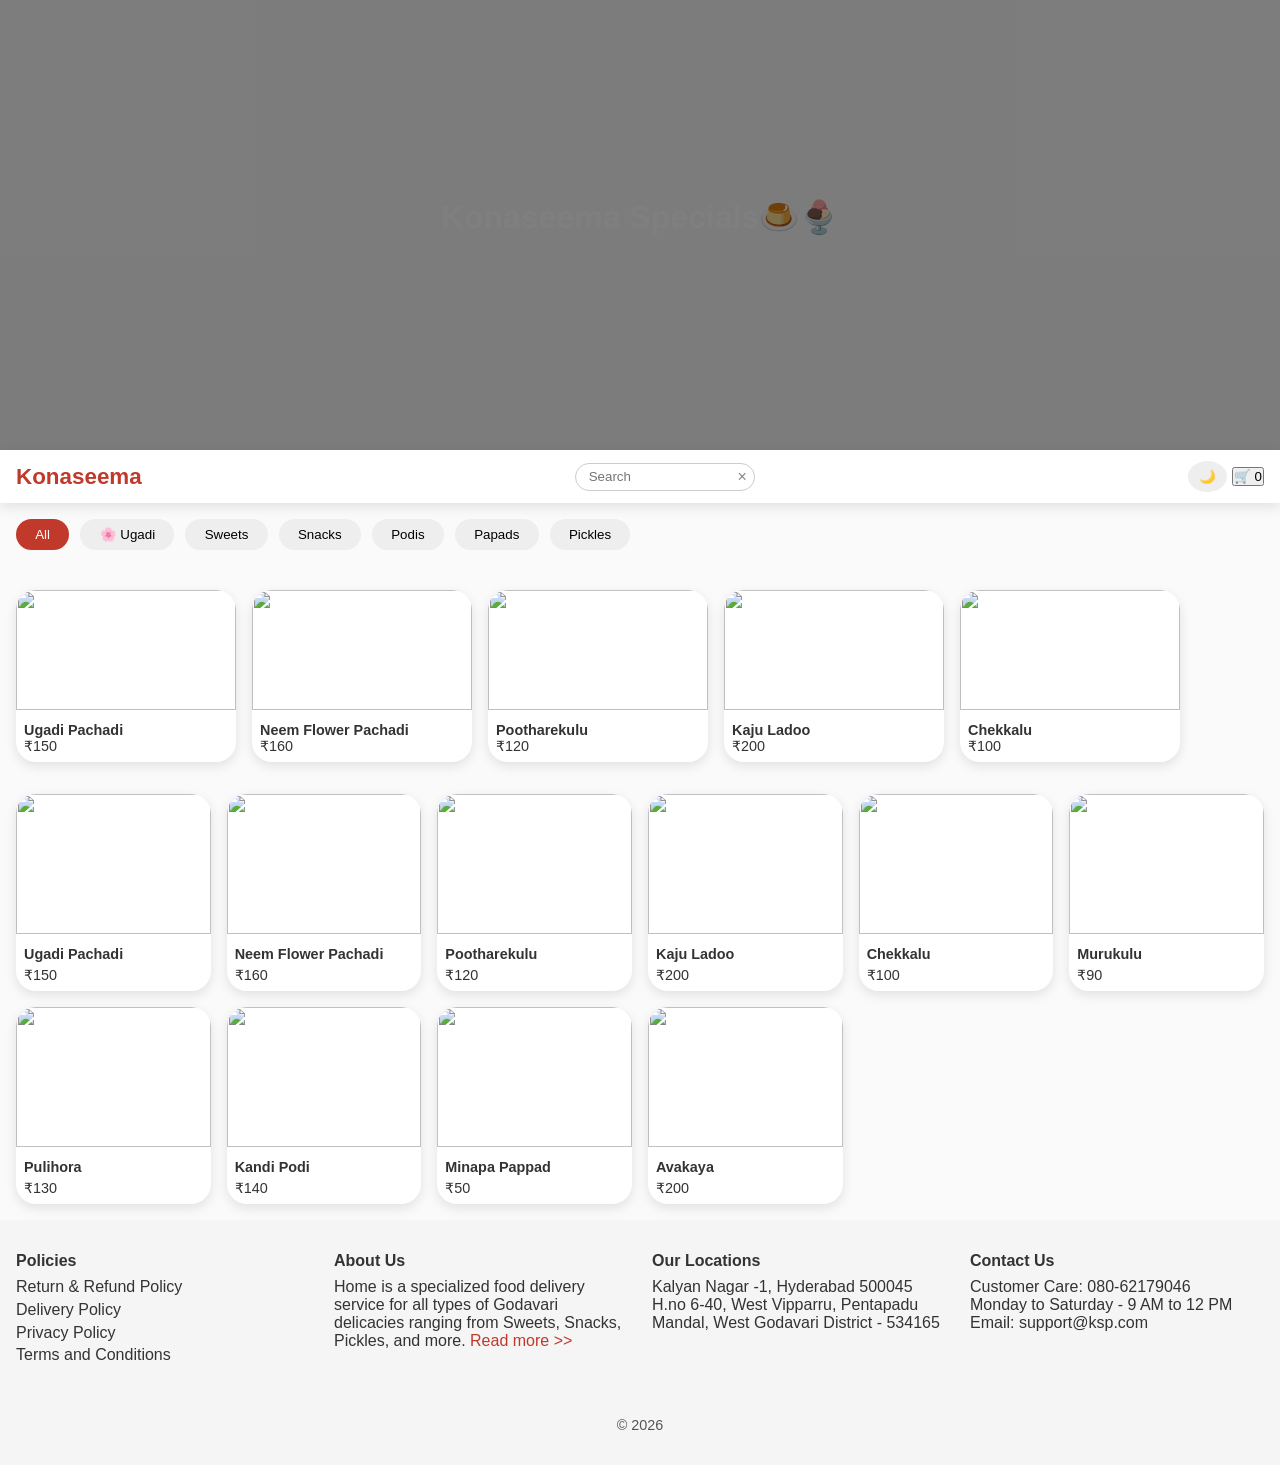
==== commit 8468384e: "Update index.html" ====
--- a/index.html
+++ b/index.html
@@ -12,8 +12,8 @@
 <!-- Hero -->
 <div class="hero">
   <div>
-    <h1>Konaseema Specials</h1>
-    <button onclick="scrollToTop()">Order Now</button>
+    <h1>Konaseema Specials🍮🍨</h1>
+    <!--<button onclick="scrollToTop()">Order Now</button> -->
   </div>
 </div>
 
@@ -107,10 +107,10 @@
 
   <div class="footer-section">
     <h4>Contact Us</h4>
-    <p>Customer Care: 080-62179046<br>Monday to Saturday - 9 AM to 12 PM<br>Email: support@godavarivantillu.com</p>
+    <p>Customer Care: 080-62179046<br>Monday to Saturday - 9 AM to 12 PM<br>Email: support@ksp.com</p>
   </div>
 
-  <p class="footer-copy">© 2026, Home</p>
+  <p class="footer-copy">© 2026</p>
 </footer>
 
 <script src="script.js"></script>
--- a/style.css
+++ b/style.css
@@ -1,4 +1,3 @@
-/* Global Styles */
 *{box-sizing:border-box;margin:0;padding:0;font-family:'Poppins',sans-serif;}
 body{background:#fafafa;color:#333;scroll-behavior:smooth;}
 body.dark{background:#121212;color:#eee;}
@@ -6,7 +5,7 @@
 
 /* Header */
 header{position:sticky;top:0;background:#fff;padding:.7rem 1rem;display:flex;align-items:center;justify-content:space-between;box-shadow:0 4px 12px rgba(0,0,0,.1);z-index:30;}
-.logo{position:absolute;left:50%;transform:translateX(-50%);font-weight:700;font-size:1.4rem;color:#c0392b;cursor:pointer;}
+.logo{font-weight:700;font-size:1.4rem;color:#c0392b;cursor:pointer;}
 .search-wrapper{position:relative;}
 .search{width:180px;padding:.35rem .8rem;border-radius:20px;border:1px solid #ccc;}
 .clear-btn{position:absolute;right:0;top:0;bottom:0;background:none;border:none;font-size:1rem;padding:0 .5rem;cursor:pointer;color:#888;}
@@ -24,17 +23,15 @@
 .categories button.active{background:#c0392b;color:#fff;}
 
 /* Featured Items */
-.featured{display:flex;flex-direction:row;gap:1rem;overflow-x:auto;padding:1rem;scroll-behavior:smooth;}
+.featured{display:flex;gap:1rem;overflow-x:auto;padding:1rem;scroll-behavior:smooth;}
 .featured::-webkit-scrollbar{display:none;}
-.featured-item{min-width:220px;flex-shrink:0;background:#fff;border-radius:20px;box-shadow:0 4px 12px rgba(0,0,0,.1);transition:transform .3s;}
+.featured-item{min-width:220px;flex-shrink:0;background:#fff;border-radius:20px;box-shadow:0 4px 12px rgba(0,0,0,.1);}
 .featured-item img{width:100%;height:120px;object-fit:cover;border-radius:20px 20px 0 0;}
 .featured-item .info{padding:.5rem;font-size:0.9rem;}
-.featured-item:hover{transform:scale(1.05);}
 
 /* Product Grid */
 .products{padding:1rem;display:grid;grid-template-columns:repeat(auto-fill,minmax(180px,1fr));gap:1rem;}
-.product{background:#fff;border-radius:20px;overflow:hidden;box-shadow:0 4px 12px rgba(0,0,0,.1);transition:transform .3s;}
-.product:hover{transform:scale(1.03);}
+.product{background:#fff;border-radius:20px;overflow:hidden;box-shadow:0 4px 12px rgba(0,0,0,.1);}
 .product img{width:100%;height:140px;object-fit:cover;}
 .product .info{padding:.5rem;font-size:0.9rem;}
 .product .info strong{display:block;margin-bottom:.3rem;font-weight:600;}
@@ -52,21 +49,16 @@
 /* Cart */
 .cart{position:fixed;right:-100%;top:0;width:90%;max-width:420px;height:100%;background:#fff;padding:1rem;box-shadow:-4px 0 24px rgba(0,0,0,.4);transition:right .3s;z-index:50;overflow-y:auto;}
 .cart.open{right:0;}
-.cart-item{display:flex;justify-content:space-between;align-items:center;margin:.5rem 0;padding:.4rem;border-radius:12px;box-shadow:0 2px 6px rgba(0,0,0,.1);transition:all .3s;}
-.cart-item.added{animation:addPop .4s;}
-@keyframes addPop{0%{transform:scale(0.5);opacity:0;}50%{transform:scale(1.2);opacity:1;}100%{transform:scale(1);opacity:1;}}
+.cart-close{position:absolute;top:10px;right:10px;font-size:1.2rem;cursor:pointer;}
+.cart-item{display:flex;justify-content:space-between;align-items:center;margin:.5rem 0;padding:.4rem;border-radius:12px;box-shadow:0 2px 6px rgba(0,0,0,.1);}
 .cart-item span button{padding:.2rem .6rem;border-radius:6px;background:#eee;border:none;}
 .primary{background:#c0392b;color:#fff;border:none;padding:.7rem;border-radius:16px;width:100%;margin-top:8px;font-weight:600;}
 input#location{width:100%;margin:.4rem 0;padding:.4rem;border-radius:8px;border:1px solid #ccc;}
 
-/* WhatsApp Button */
-.whatsapp-btn{position:fixed;bottom:20px;right:20px;background:#25D366;color:#fff;border:none;border-radius:50px;padding:.8rem 1rem;font-size:1rem;box-shadow:0 4px 12px rgba(0,0,0,.2);z-index:100;cursor:pointer;display:none;}
-@media(max-width:768px){.whatsapp-btn{display:block;}}
-
 /* Toast */
 #toast{position:fixed;bottom:80px;left:50%;transform:translateX(-50%);background:#333;color:#fff;padding:.6rem 1rem;border-radius:12px;opacity:0;pointer-events:none;transition:opacity .3s;z-index:100;}
 
-/* Footer / Bottom Banner */
+/* Footer */
 footer{background:#f5f5f5;color:#333;padding:2rem 1rem;display:flex;flex-wrap:wrap;justify-content:space-between;gap:1.5rem;}
 footer .footer-section{flex:1 1 200px;min-width:180px;}
 footer .footer-section h4{font-weight:600;margin-bottom:.5rem;}
@@ -75,10 +67,14 @@
 footer .footer-section a{color:#c0392b;text-decoration:none;}
 .footer-copy{width:100%;text-align:center;margin-top:1.5rem;font-size:0.9rem;color:#555;}
 
-/* Responsive */
-@media(max-width:600px){
-  .hero h1{font-size:1.5rem;}
+/* Mobile Responsive */
+@media(max-width:768px){
+  header{flex-direction:column;align-items:center;gap:.5rem;}
+  .logo{order:0;text-align:center;}
+  .search-wrapper{order:1;width:100%;display:flex;justify-content:center;}
+  .search{width:70%;}
+  footer{flex-direction:column;align-items:flex-start;}
+  footer .footer-section{flex:1 1 100%;margin-bottom:1rem;}
   .featured-item{min-width:140px;}
   .products{grid-template-columns:repeat(auto-fill,minmax(140px,1fr));gap:.8rem;}
-  .search{width:120px;}
 }
